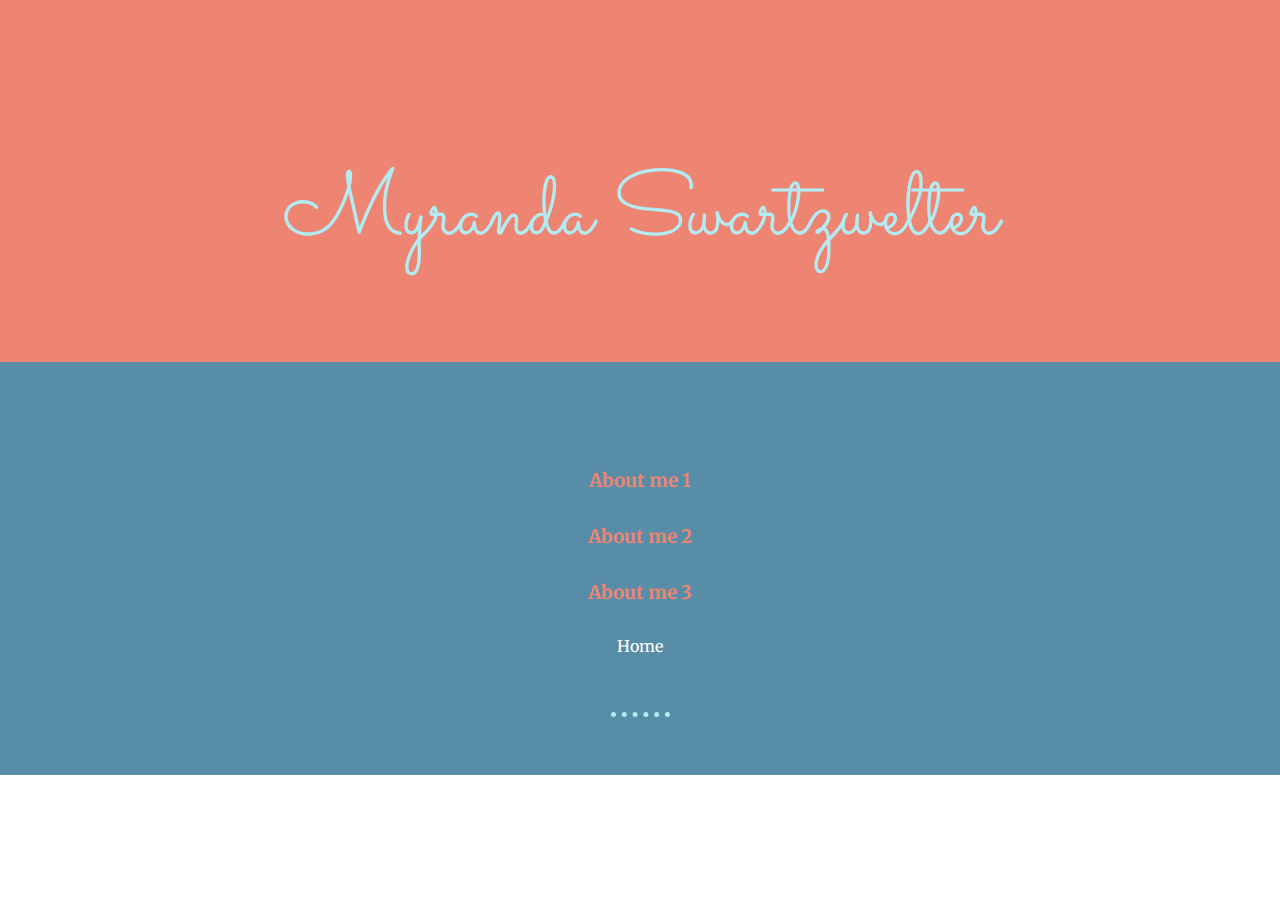
==== about_me.html @ 66185318 "Update about_me.html" ====
<!DOCTYPE html>
<html lang="en" dir="ltr">
  <head>
    <meta charset="utf-8">
    <link rel="stylesheet" href="css/style.css">
    <link href="https://fonts.googleapis.com/css2?family=Merriweather&family=Montserrat&family=Sacramento&family=Pacifico&display=swap" rel="stylesheet">
    <title>About me</title>
  </head>
  <body>
    
  <div class="top_container">



    <h1 class="header_intro">Myranda Swartzwelter</h1>

  </div>
<div class="middle_container">


  <div class="skills">

    <div class="skill-row">
      <h3>About me 1</h3>
      <p class="A Sentence about me</p>

    </div>
    
    <div class="skill-row">
      <h3>About me 2</h3>
      <p class="A Sentence about me</p>

    </div>
    
    <div class="skill-row">
      <h3>About me 3</h3>
      <p class="A Sentence about me</p>
<br>
                
      <a class="btn" href="index.html">Home</a>
    </div>
  </div>


<hr>

  </body>
</html>
---- css/style.css ----
body{
  margin: 0px;
  text-align: center;
  font-family: 'Merriweather', serif;
}

h1 {
  margin-top: 0px;
  margin: 0 auto 0 auto;
}

h2{
  color: #b2ebf2;
}

h3 {
  color: #ee8572;;
}
p{
  display: block;
  color: white;
}


img{
  display: inline-block;;
}
/* Classes */

a {
  color: #b2ebf2;
  margin: 20px;
}

a:hover {
  color: #588da8;
}

hr {
  border-style: dotted none none  ;
  border-color: #b2ebf2;
  border-width: 5px;
  height: 0;
  width: 5%;
}


.top_container {
background-color: #ee8572;
 padding: 100px 50px 80px 50px;
 position: relative;
}

.middle_container {

  background-color: #588da8;
   padding: 50px;


   border: 10px,20px,10px,20px;


}

.second_middle_container{
  background-color: #347474;
  padding: 50px;

  border: 10px,20px,20px,20px;
  border-style: solid;
}

.bottom_container{
  background-color: #ee8572;
  padding: 50px;

  border: 10px,20px,20px,20px;
}

.header_intro {
/*font-family: 'Pacifico', cursive;*/
font-size: 5.625rem;
margin-top: 50px;
font-family: 'Sacramento', cursive;
font-weight: normal;
color: #b2ebf2
}

.header_desciption {
font-size: 1.10rem;
color: #b2ebf2;
font-weight: bold;
}

.top_cloud {
  position: absolute;
  left: 12%;
  top: 0;

}
.bottom_cloud {
  position: absolute;
  right: 10%;
  top: 300px;
}

.mountain_header {
  position: relative;
  margin-top: 50px;
  top: 50px;
}

.myranda_olive {
  border-radius: 50px;
}

.dot {
  height: 7px;
  width: 7px;
  background-color: #588da8;
  border-radius: 50%;
  display: inline-block;
}


.profile{

  margin: 50px  auto 50px auto;
}

.skill-row {
width: 50%;
margin: 50px  auto 50px auto;
text-align: center;
line-height: 2;
}


.skill-cloud {
  width: 25%;
  float: left;
  margin-right: 30px;
}

.skill-mt {
  width: 25%;
  float: right;
  margin-left: 30px;
}


.contact-me {
  margin: 50px auto 50px auto;
}


.btn {
background: #b2ebf2;
border-radius: 10px;
color: #ee8572;
font-family: 'Merriweather', serif;
font-size: 20px;
font-weight: 50em;
padding: 10px;
border: solid  1px;
text-decoration: none;
display: inline-block;
cursor: pointer;
text-align: center;
}

.copyright {
color:  #588da8;
font-size: .75em;
margin:20px;
}

.btn:hover {
border: solid #337FED 1px;
   background: #1E62D0;
   background-image: -webkit-linear-gradient(top, #1E62D0, #3D94F6);
   background-image: -moz-linear-gradient(top, #1E62D0, #3D94F6);
   background-image: -ms-linear-gradient(top, #1E62D0, #3D94F6);
   background-image: -o-linear-gradient(top, #1E62D0, #3D94F6);
   background-image: linear-gradient(to bottom, #1E62D0, #3D94F6);
   -webkit-border-radius: 20px;
   -moz-border-radius: 20px;
   border-radius: 20px;
   text-decoration: none;
}

/*pink: #ee8572

blue: #35495e

dark green: #347474

aqua:#347474
*/
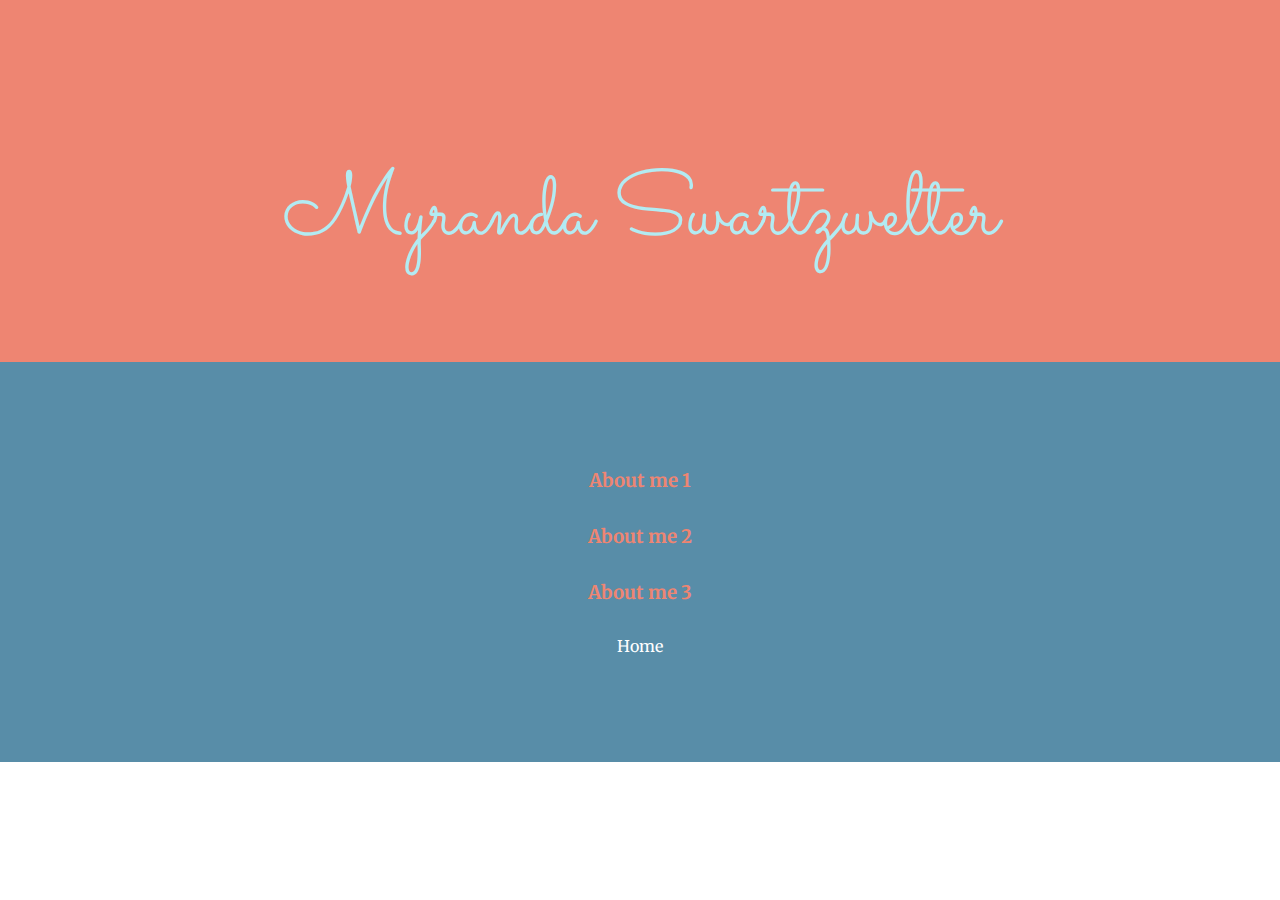
==== commit 77c2d142: "Update about_me.html" ====
--- a/about_me.html
+++ b/about_me.html
@@ -35,14 +35,13 @@
     <div class="skill-row">
       <h3>About me 3</h3>
       <p class="A Sentence about me</p>
-<br>
+
+    </div>
                 
+      <br>                
       <a class="btn" href="index.html">Home</a>
-    </div>
   </div>
 
 
-<hr>
-
   </body>
 </html>
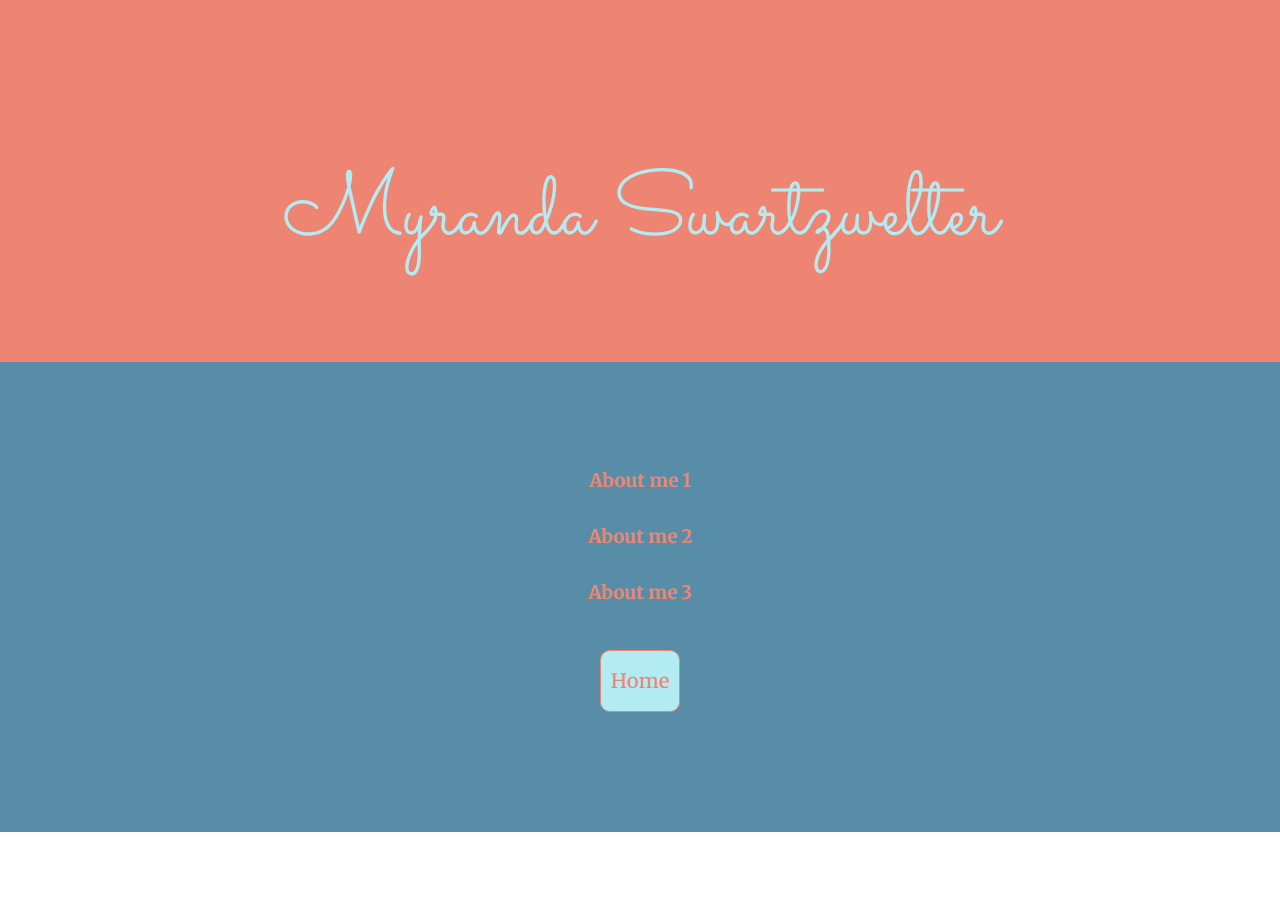
==== commit 566cd8f1: "Update about_me.html" ====
--- a/about_me.html
+++ b/about_me.html
@@ -15,9 +15,8 @@
     <h1 class="header_intro">Myranda Swartzwelter</h1>
 
   </div>
+    
 <div class="middle_container">
-
-
   <div class="skills">
 
     <div class="skill-row">
@@ -37,9 +36,12 @@
       <p class="A Sentence about me</p>
 
     </div>
+  </div>
                 
-      <br>                
+      <br>        
+      <div class="contact-me">
       <a class="btn" href="index.html">Home</a>
+      </div>
   </div>
 
 
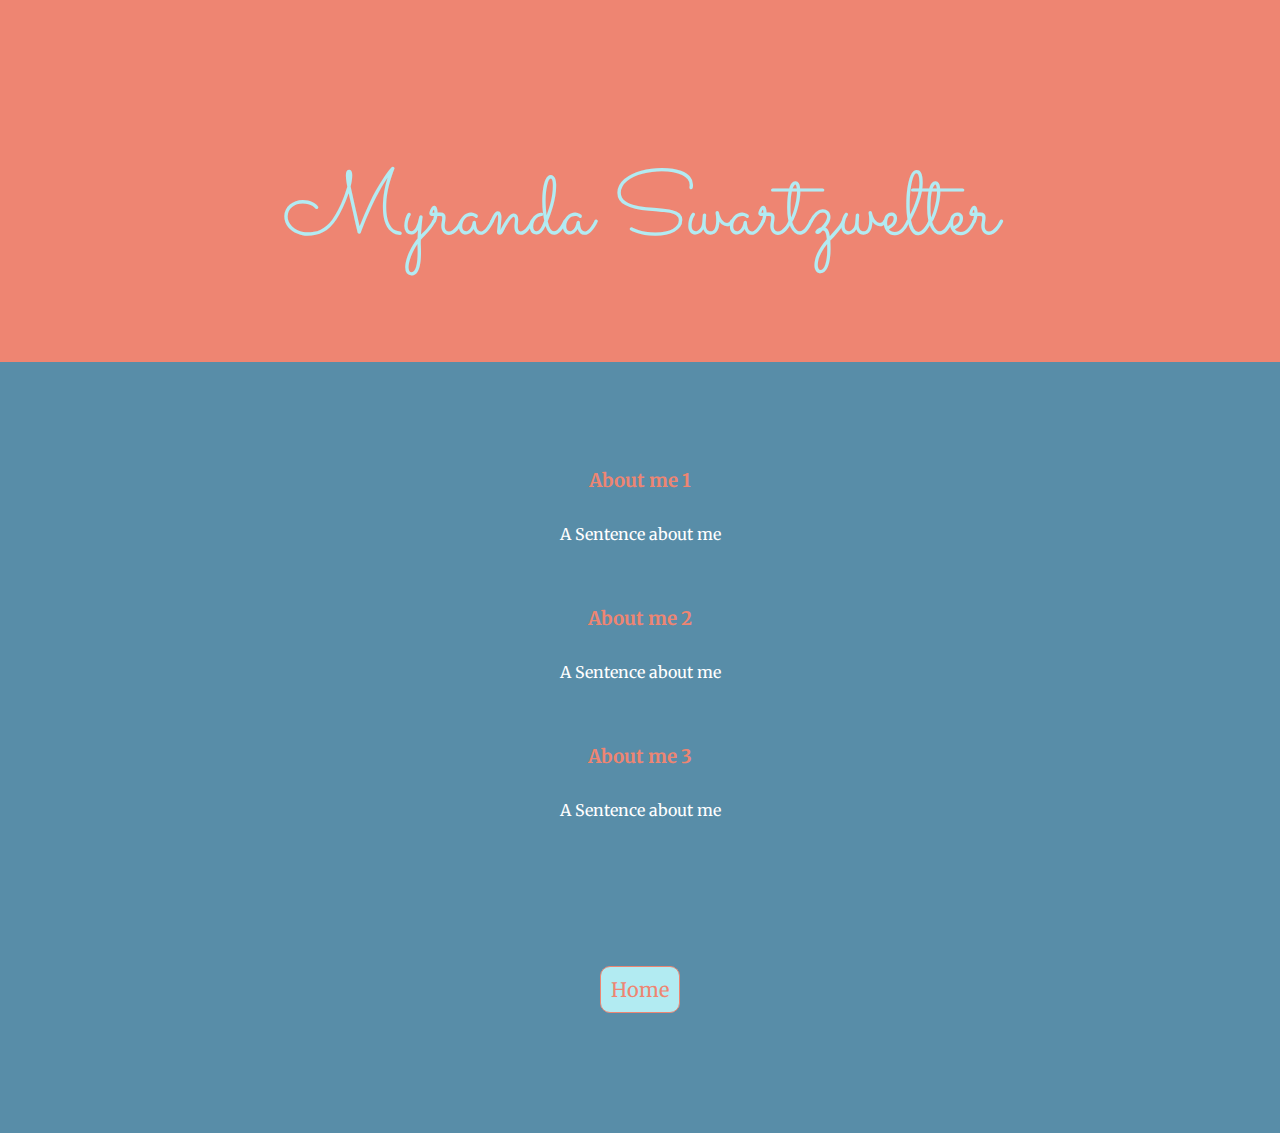
==== commit c7c8c036: "Update about_me.html" ====
--- a/about_me.html
+++ b/about_me.html
@@ -21,19 +21,19 @@
 
     <div class="skill-row">
       <h3>About me 1</h3>
-      <p class="A Sentence about me</p>
+      <p class="skill-desciption">A Sentence about me</p>
 
     </div>
     
     <div class="skill-row">
       <h3>About me 2</h3>
-      <p class="A Sentence about me</p>
+      <p class="skill-desciption">A Sentence about me</p>
 
     </div>
     
     <div class="skill-row">
       <h3>About me 3</h3>
-      <p class="A Sentence about me</p>
+      <p class="skill-desciption">A Sentence about me</p>
 
     </div>
   </div>
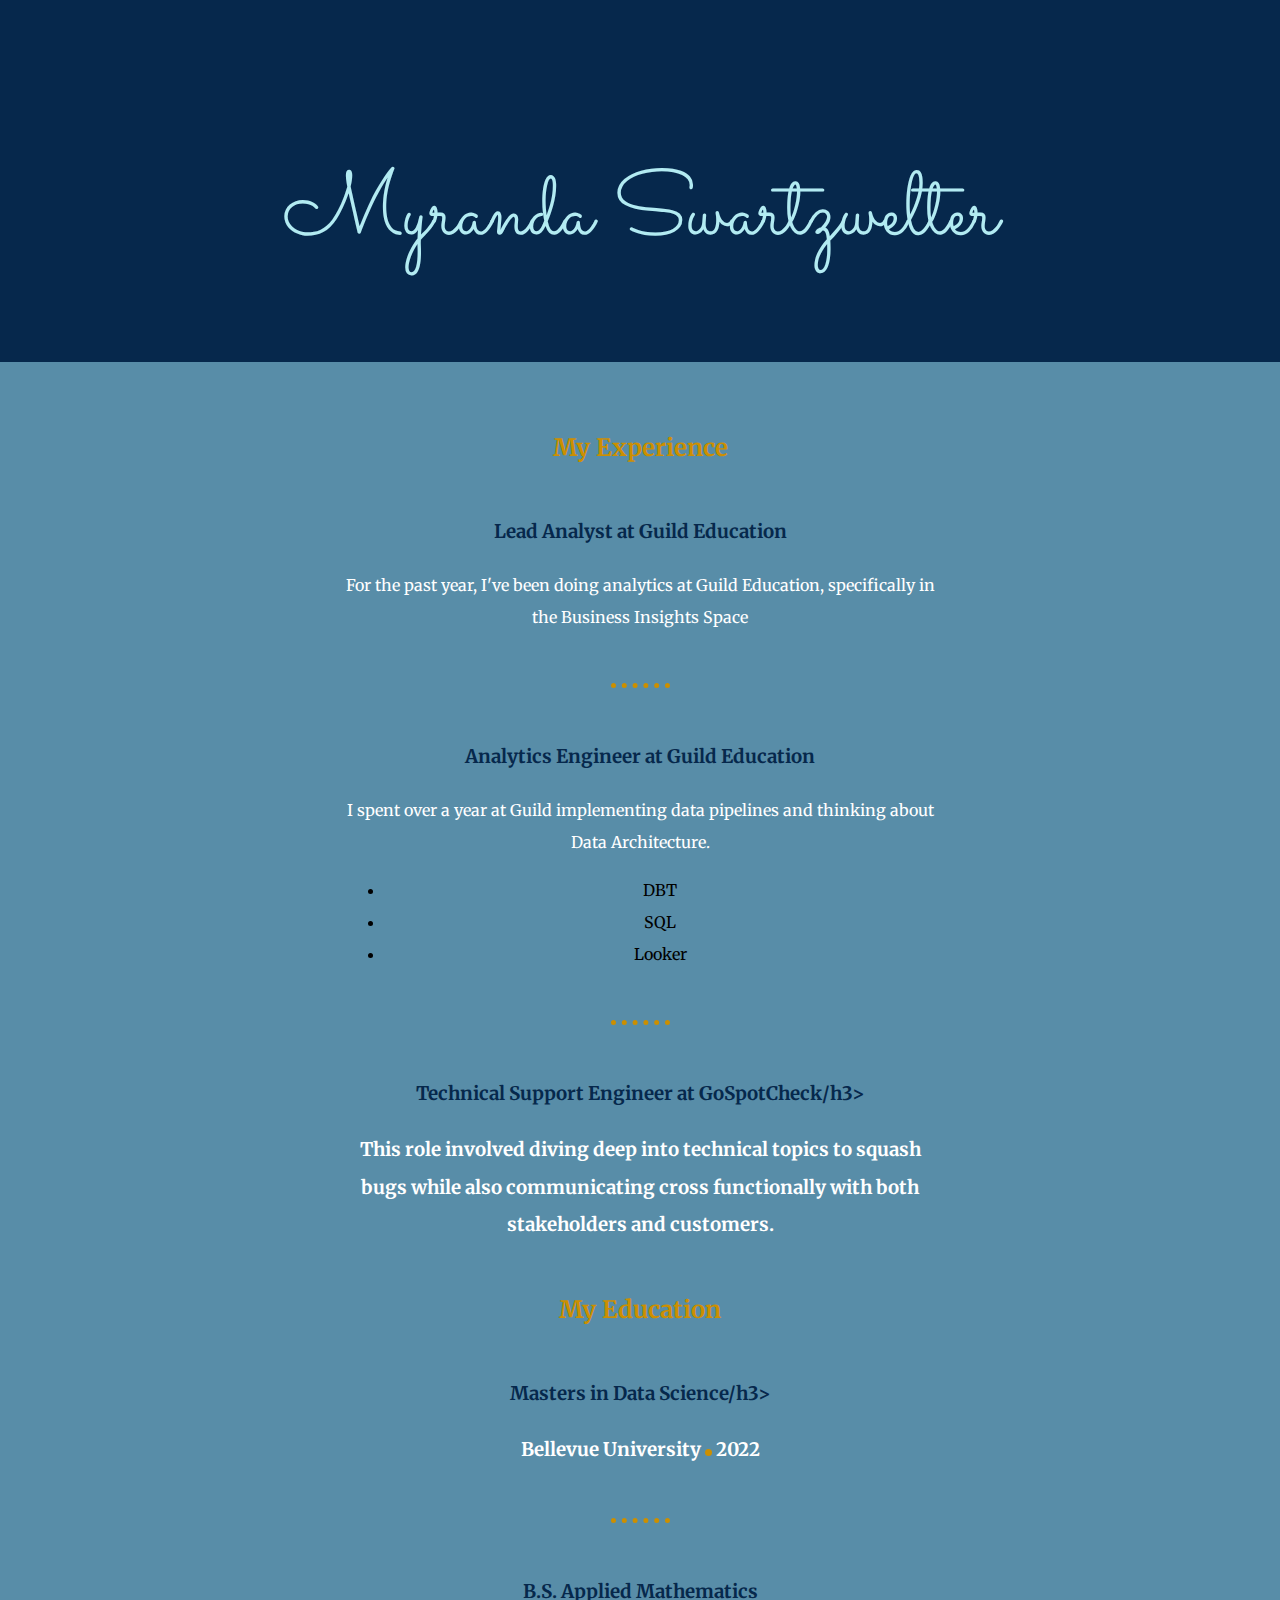
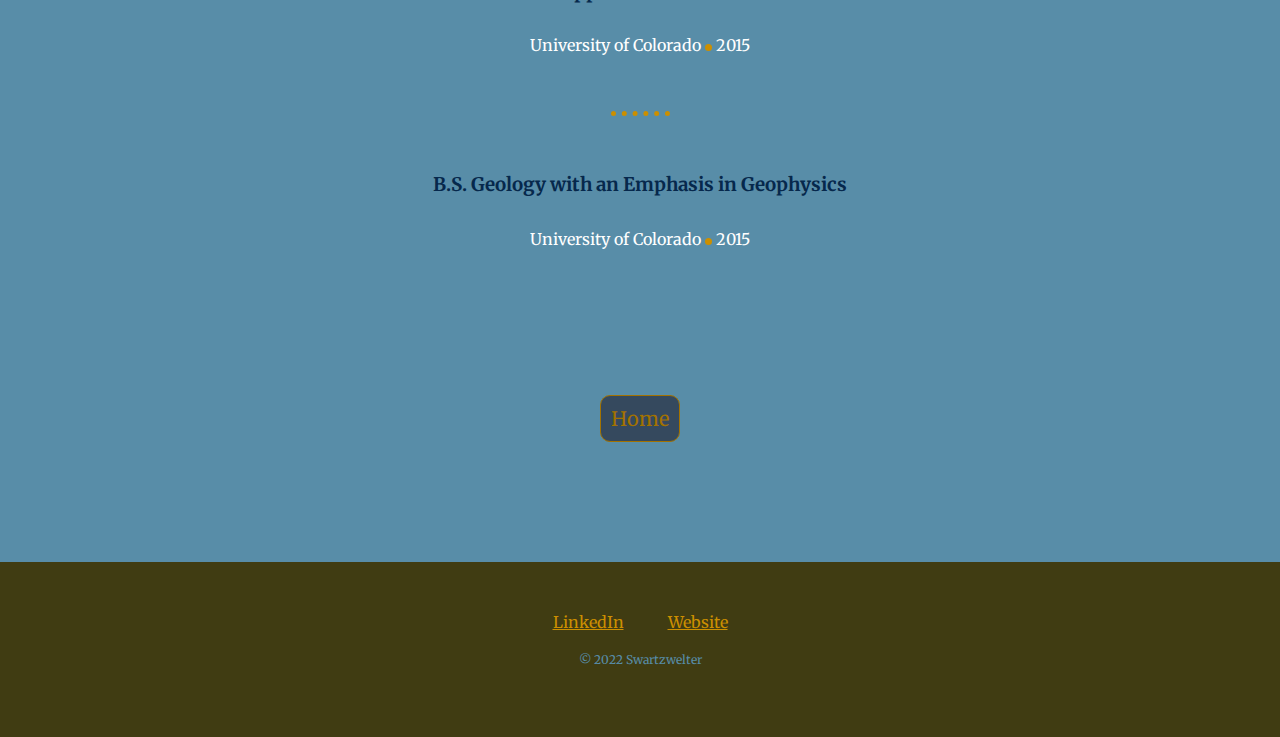
==== commit 8e80e698: "Update about_me.html" ====
--- a/about_me.html
+++ b/about_me.html
@@ -18,24 +18,60 @@
     
 <div class="middle_container">
   <div class="skills">
+    
+    <h2>My Experience</h2>
 
     <div class="skill-row">
-      <h3>About me 1</h3>
-      <p class="skill-desciption">A Sentence about me</p>
+      <h3>Lead Analyst at Guild Education</h3>
+      <p class="skill-desciption">For the past year, I've been doing analytics at Guild Education, specifically in the Business Insights Space</p>
 
     </div>
     
+    <hr>
+    
     <div class="skill-row">
-      <h3>About me 2</h3>
-      <p class="skill-desciption">A Sentence about me</p>
+      <h3>Analytics Engineer at Guild Education</h3>
+      <p class="skill-desciption">I spent over a year at Guild implementing data pipelines and thinking about Data Architecture.</p>
+      <ul>
+          <li>DBT</li>
+          <li>SQL</li>
+          <li>Looker</li>
+       </ul>
 
     </div>
     
+    <hr>
+    
     <div class="skill-row">
-      <h3>About me 3</h3>
-      <p class="skill-desciption">A Sentence about me</p>
+      <h3>Technical Support Engineer at GoSpotCheck/h3>
+      <p class="skill-desciption">This role involved diving deep into technical topics to squash bugs while also communicating cross functionally with both stakeholders and customers. </p>
 
     </div>
+      
+     <h2>My Education</h2>
+
+    <div class="skill-row">
+      <h3>Masters in Data Science/h3>
+      <p class="skill-desciption"> Bellevue University  <span class="dot"></span>  2022</p>
+
+    </div>
+    
+    <hr>
+    
+    <div class="skill-row">
+      <h3>B.S. Applied Mathematics</h3>
+      <p class="skill-desciption">University of Colorado <span class="dot"></span>  2015</p>
+
+    </div>
+      
+     <hr>
+    
+    <div class="skill-row">
+      <h3>B.S. Geology with an Emphasis in Geophysics</h3>
+      <p class="skill-desciption">University of Colorado <span class="dot"></span>  2015</p>
+
+    </div>
+      
   </div>
                 
       <br>        
@@ -43,6 +79,17 @@
       <a class="btn" href="index.html">Home</a>
       </div>
   </div>
+    
+  
+<div class="bottom_container">
+
+
+
+  <a class="footer-link" href="https://www.linkedin.com/in/myrandaswartzwelter/">LinkedIn</a>
+  <a class="footer-link" href="https://www.myranda.org/">Website</a>
+  <p class="copyright">© 2022 Swartzwelter</p>
+</div>
+
 
 
   </body>
--- a/css/style.css
+++ b/css/style.css
@@ -10,11 +10,11 @@
 }
 
 h2{
-  color: #b2ebf2;
+  color: #CC8F00;
 }
 
 h3 {
-  color: #ee8572;;
+  color: #06284C;;
 }
 p{
   display: block;
@@ -28,7 +28,7 @@
 /* Classes */
 
 a {
-  color: #b2ebf2;
+  color: #CC8F00;
   margin: 20px;
 }
 
@@ -38,7 +38,7 @@
 
 hr {
   border-style: dotted none none  ;
-  border-color: #b2ebf2;
+  border-color: #CC8F00;
   border-width: 5px;
   height: 0;
   width: 5%;
@@ -46,7 +46,7 @@
 
 
 .top_container {
-background-color: #ee8572;
+background-color: #06284C;
  padding: 100px 50px 80px 50px;
  position: relative;
 }
@@ -63,7 +63,7 @@
 }
 
 .second_middle_container{
-  background-color: #347474;
+  background-color: #403C12;
   padding: 50px;
 
   border: 10px,20px,20px,20px;
@@ -71,7 +71,7 @@
 }
 
 .bottom_container{
-  background-color: #ee8572;
+  background-color: #403C12;
   padding: 50px;
 
   border: 10px,20px,20px,20px;
@@ -117,7 +117,7 @@
 .dot {
   height: 7px;
   width: 7px;
-  background-color: #588da8;
+  background-color: #CC8F00;
   border-radius: 50%;
   display: inline-block;
 }
@@ -155,9 +155,9 @@
 
 
 .btn {
-background: #b2ebf2;
+background: #35495e;
 border-radius: 10px;
-color: #ee8572;
+color: #A37200;
 font-family: 'Merriweather', serif;
 font-size: 20px;
 font-weight: 50em;
@@ -193,7 +193,22 @@
 
 blue: #35495e
 
+main blue: 588da8
+
 dark green: #347474
 
 aqua:#347474
+
+dark blue: #06284C
+
+gold: #A37200 #CC8F00
+
+dark olive: #403C12
+
+lighter olive: #5F5A1B
+
+dark cadet: #729EA1
+
+blizzard blue: #B2EBF2
+
 */
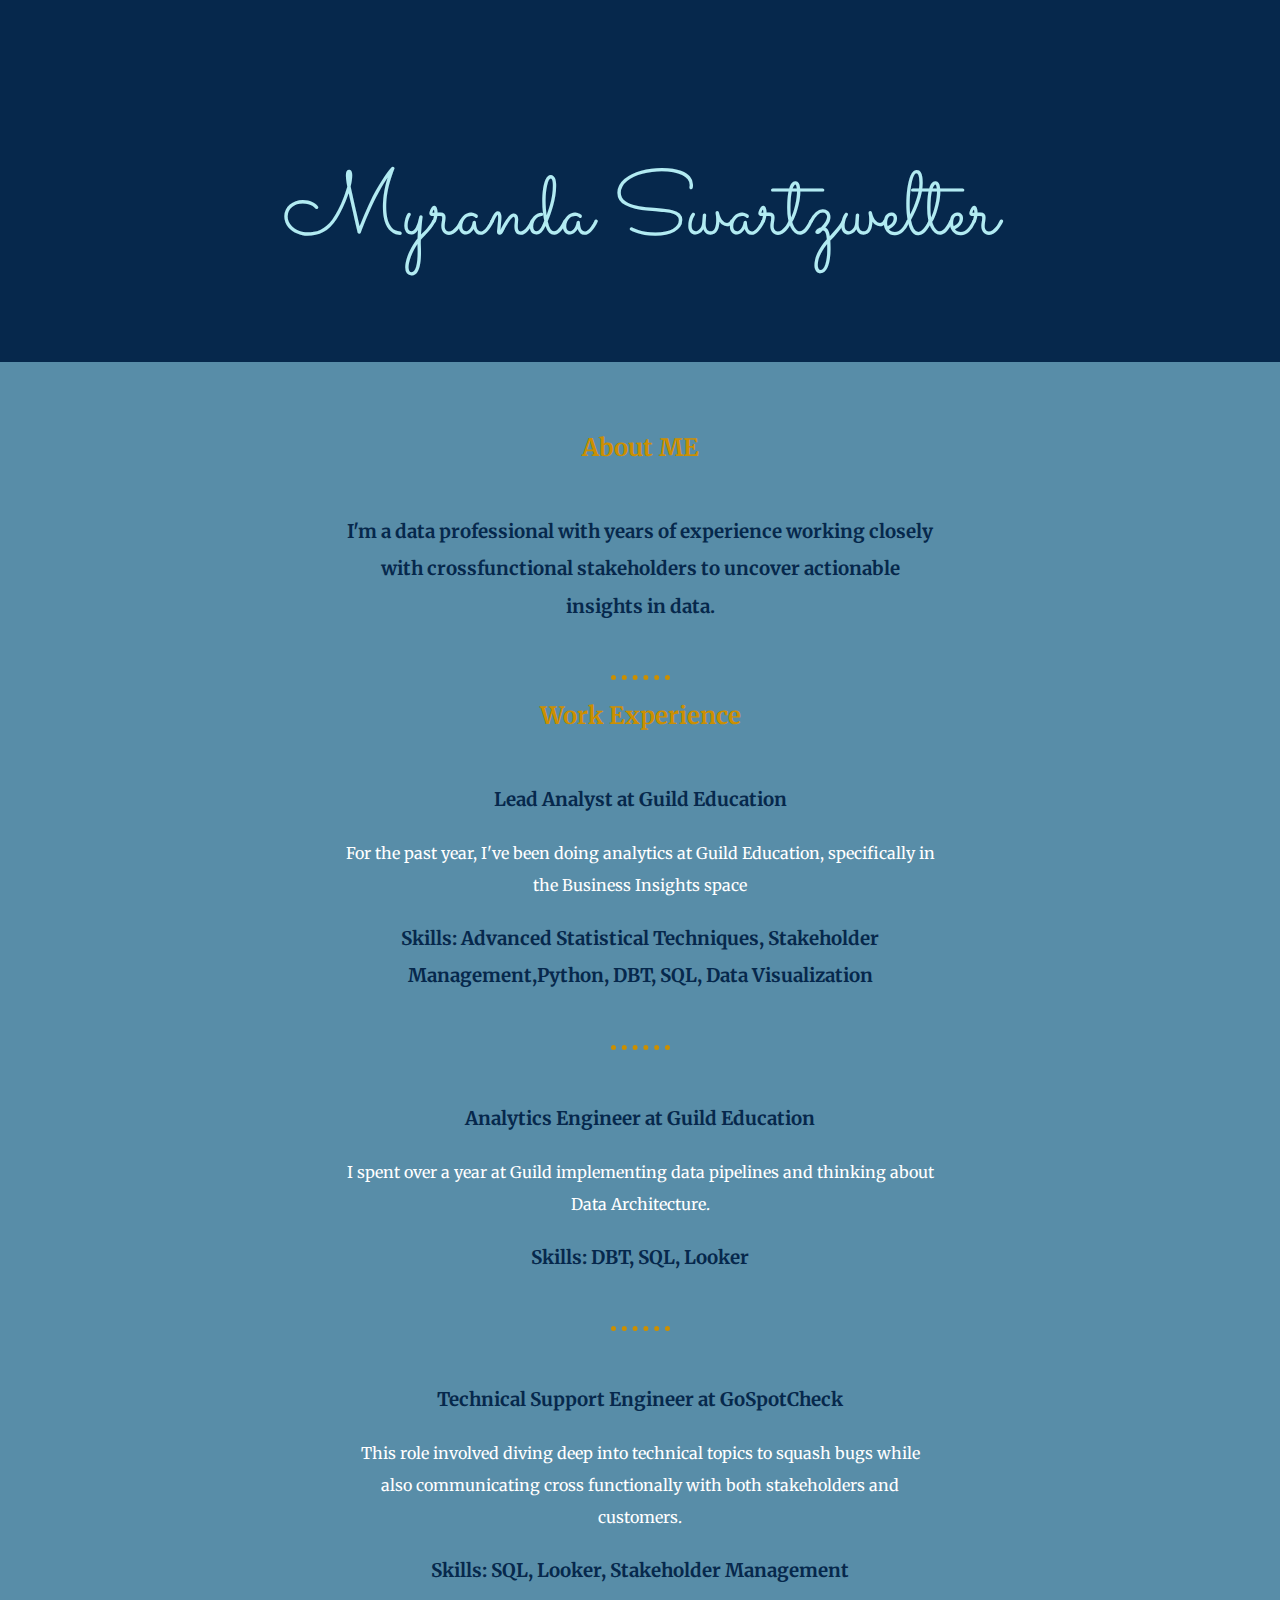
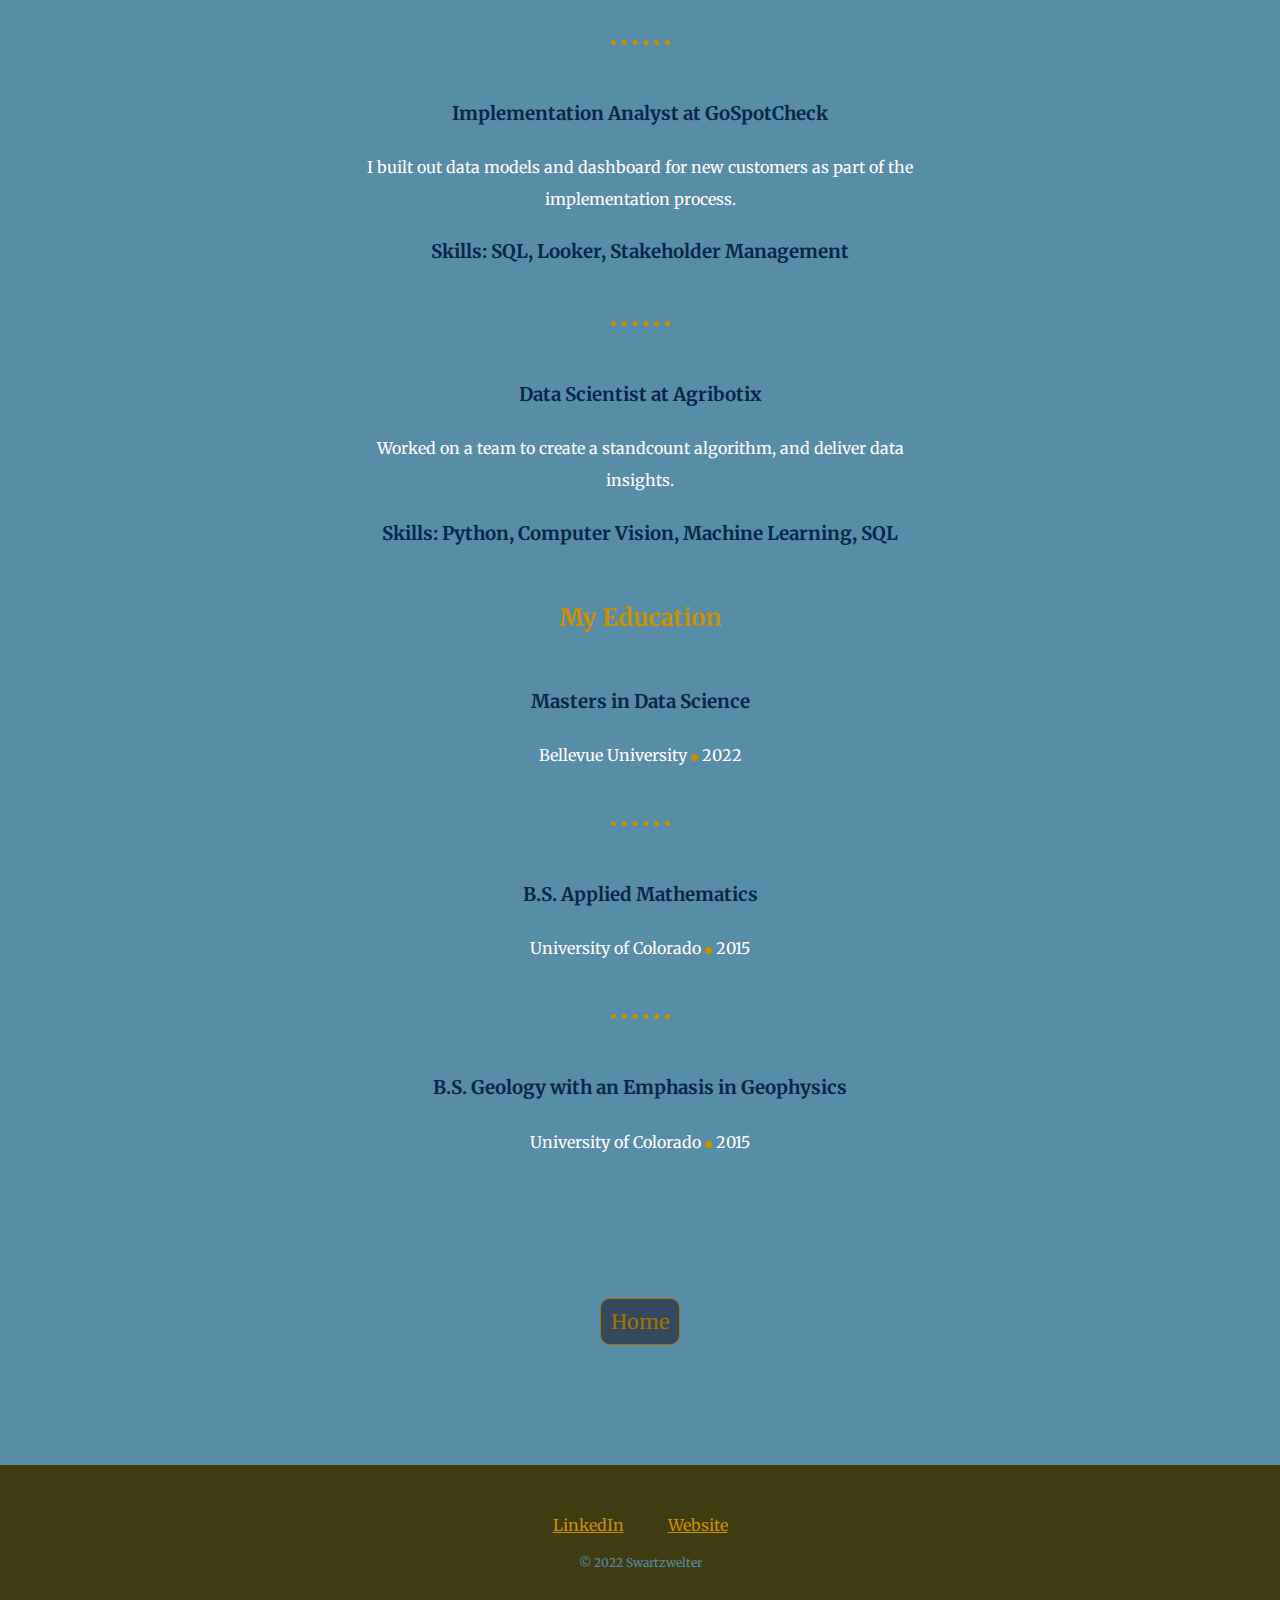
==== commit 831f5917: "Update about_me.html" ====
--- a/about_me.html
+++ b/about_me.html
@@ -18,13 +18,19 @@
     
 <div class="middle_container">
   <div class="skills">
+    <h2>About ME</h2>
+
+    <div class="skill-row">
+      <h3>I'm a data professional with years of experience working closely with crossfunctional stakeholders to uncover actionable insights in data.</h3>
+    </div>
+<hr>
     
-    <h2>My Experience</h2>
+    <h2>Work Experience</h2>
 
     <div class="skill-row">
       <h3>Lead Analyst at Guild Education</h3>
-      <p class="skill-desciption">For the past year, I've been doing analytics at Guild Education, specifically in the Business Insights Space</p>
-
+      <p class="skill-desciption">For the past year, I've been doing analytics at Guild Education, specifically in the Business Insights space</p>
+       <h3> Skills: Advanced Statistical Techniques, Stakeholder Management,Python, DBT, SQL, Data Visualization </h3>
     </div>
     
     <hr>
@@ -32,26 +38,38 @@
     <div class="skill-row">
       <h3>Analytics Engineer at Guild Education</h3>
       <p class="skill-desciption">I spent over a year at Guild implementing data pipelines and thinking about Data Architecture.</p>
-      <ul>
-          <li>DBT</li>
-          <li>SQL</li>
-          <li>Looker</li>
-       </ul>
+      <h3> Skills: DBT, SQL, Looker </h3>
 
     </div>
     
     <hr>
     
     <div class="skill-row">
-      <h3>Technical Support Engineer at GoSpotCheck/h3>
+      <h3>Technical Support Engineer at GoSpotCheck </h3>
       <p class="skill-desciption">This role involved diving deep into technical topics to squash bugs while also communicating cross functionally with both stakeholders and customers. </p>
-
+      <h3> Skills: SQL, Looker, Stakeholder Management </h3>
+    </div>
+    
+        <hr>
+    
+    <div class="skill-row">
+      <h3>Implementation Analyst at GoSpotCheck </h3>
+      <p class="skill-desciption">I built out data models and dashboard for new customers as part of the implementation process. </p>
+      <h3> Skills: SQL, Looker, Stakeholder Management </h3>
+    </div>
+    
+        <hr>
+    
+    <div class="skill-row">
+      <h3>Data Scientist at Agribotix </h3>
+      <p class="skill-desciption">Worked on a team to create a standcount algorithm, and deliver data insights.</p>
+      <h3> Skills: Python, Computer Vision, Machine Learning, SQL </h3>
     </div>
       
      <h2>My Education</h2>
 
     <div class="skill-row">
-      <h3>Masters in Data Science/h3>
+      <h3>Masters in Data Science </h3>
       <p class="skill-desciption"> Bellevue University  <span class="dot"></span>  2022</p>
 
     </div>
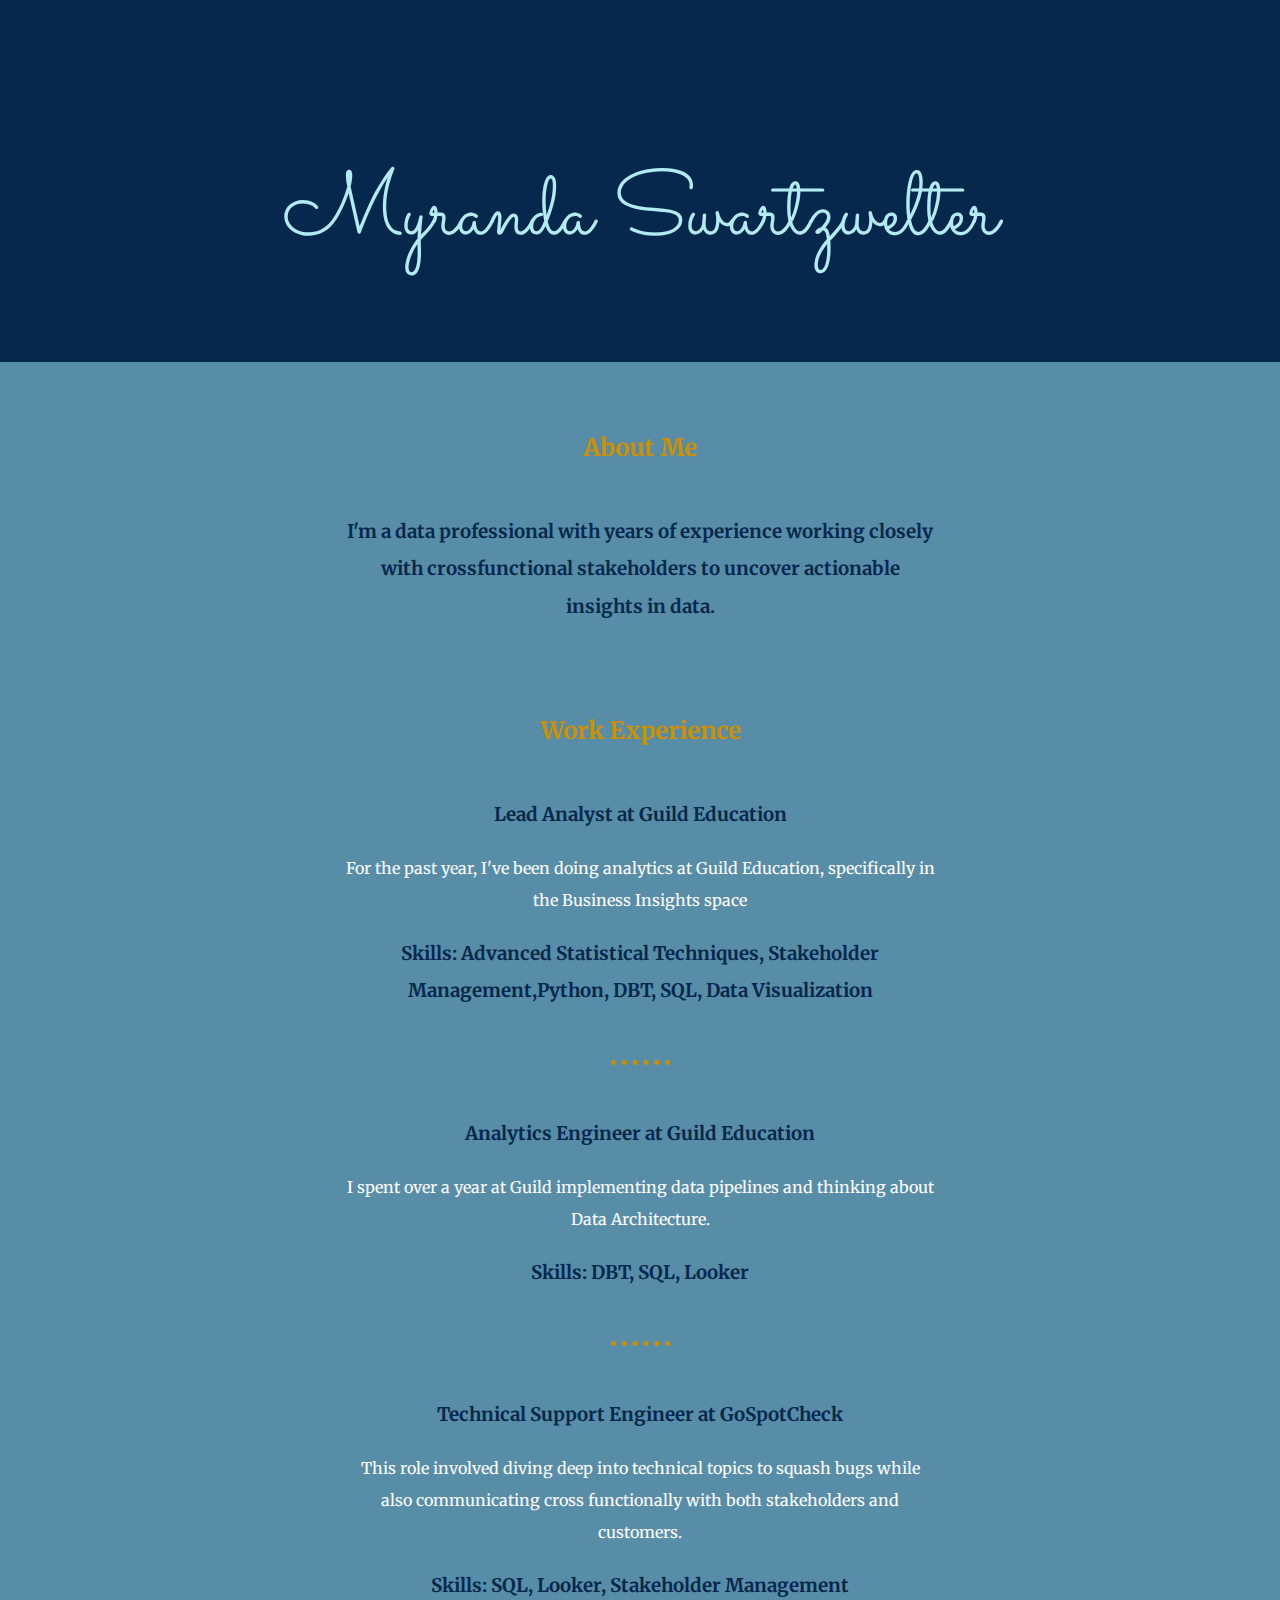
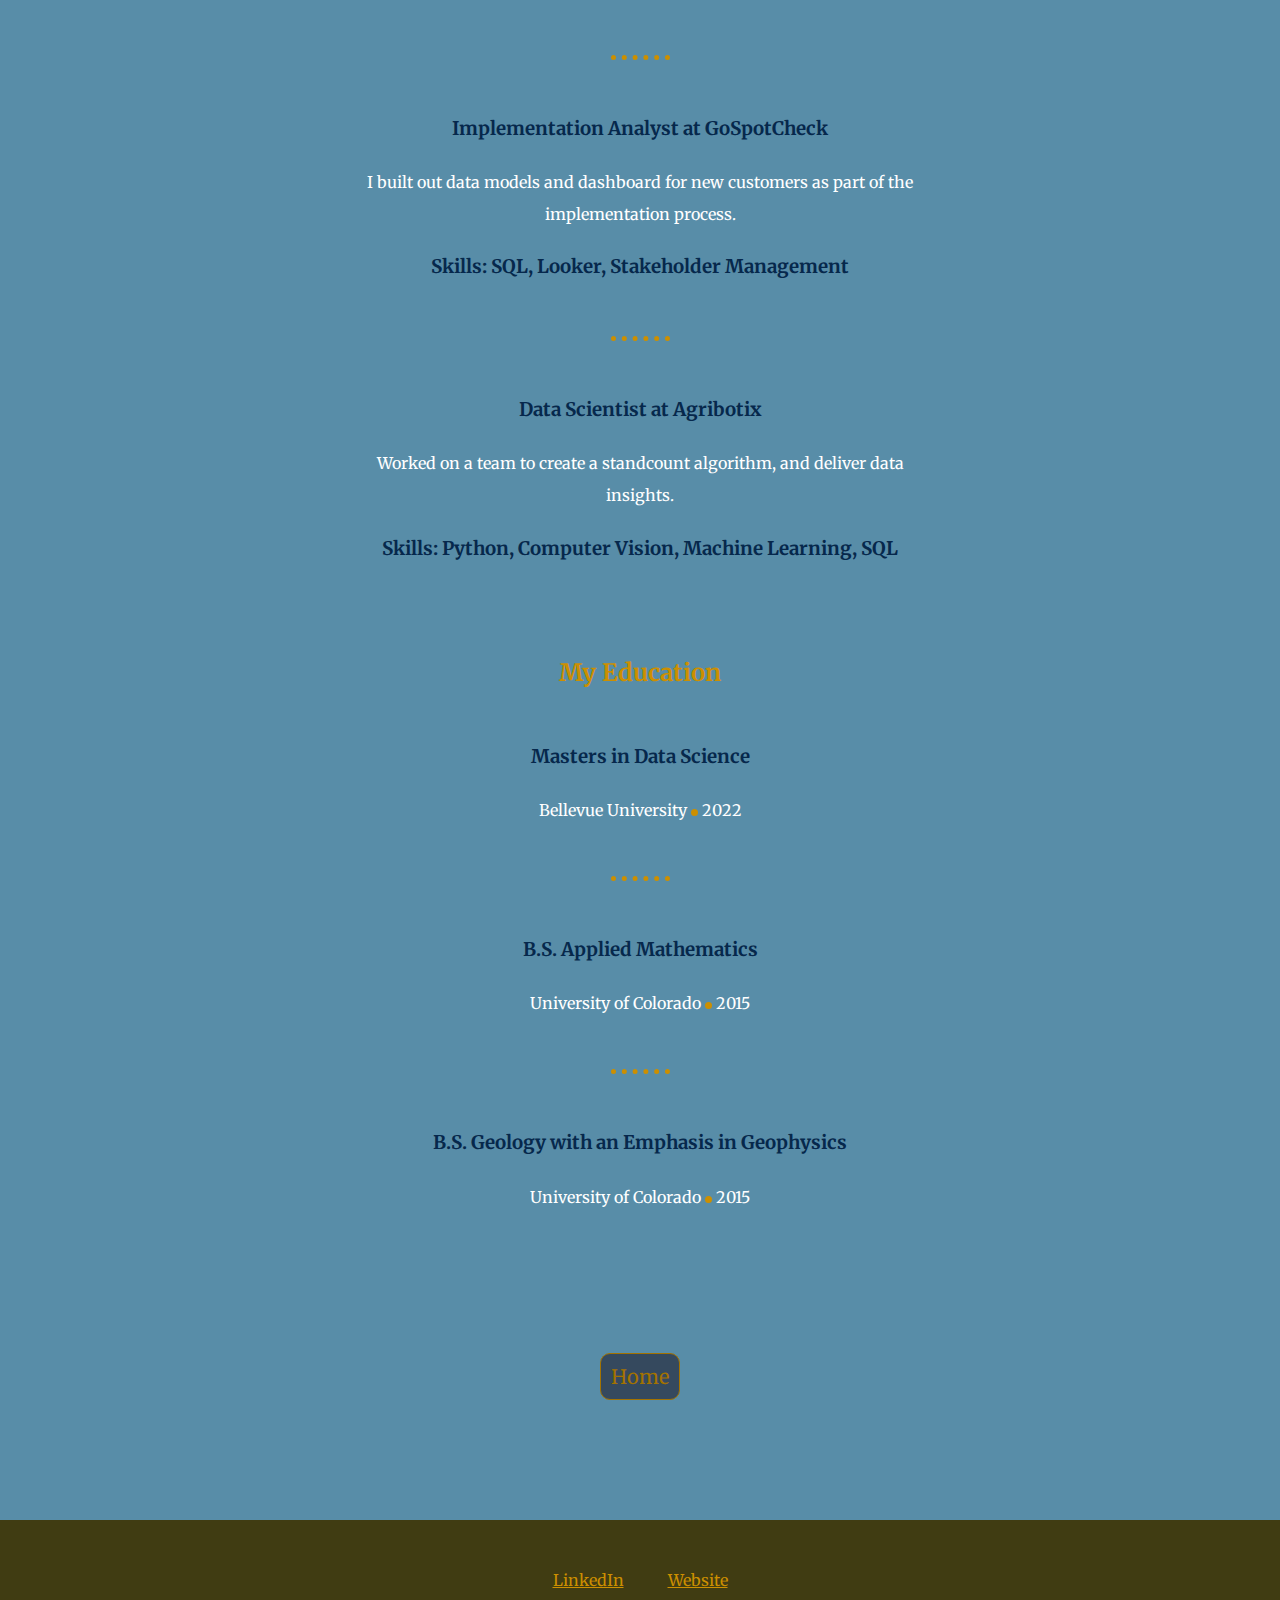
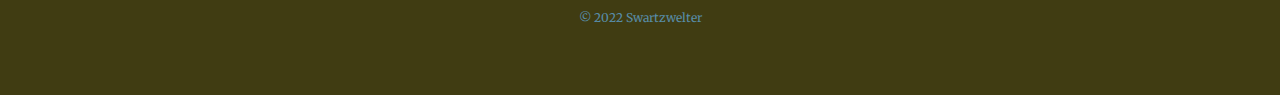
==== commit d50def68: "Update about_me.html" ====
--- a/about_me.html
+++ b/about_me.html
@@ -18,12 +18,12 @@
     
 <div class="middle_container">
   <div class="skills">
-    <h2>About ME</h2>
+    <h2>About Me</h2>
 
     <div class="skill-row">
       <h3>I'm a data professional with years of experience working closely with crossfunctional stakeholders to uncover actionable insights in data.</h3>
     </div>
-<hr>
+<br>
     
     <h2>Work Experience</h2>
 
@@ -65,7 +65,7 @@
       <p class="skill-desciption">Worked on a team to create a standcount algorithm, and deliver data insights.</p>
       <h3> Skills: Python, Computer Vision, Machine Learning, SQL </h3>
     </div>
-      
+<br>      
      <h2>My Education</h2>
 
     <div class="skill-row">
